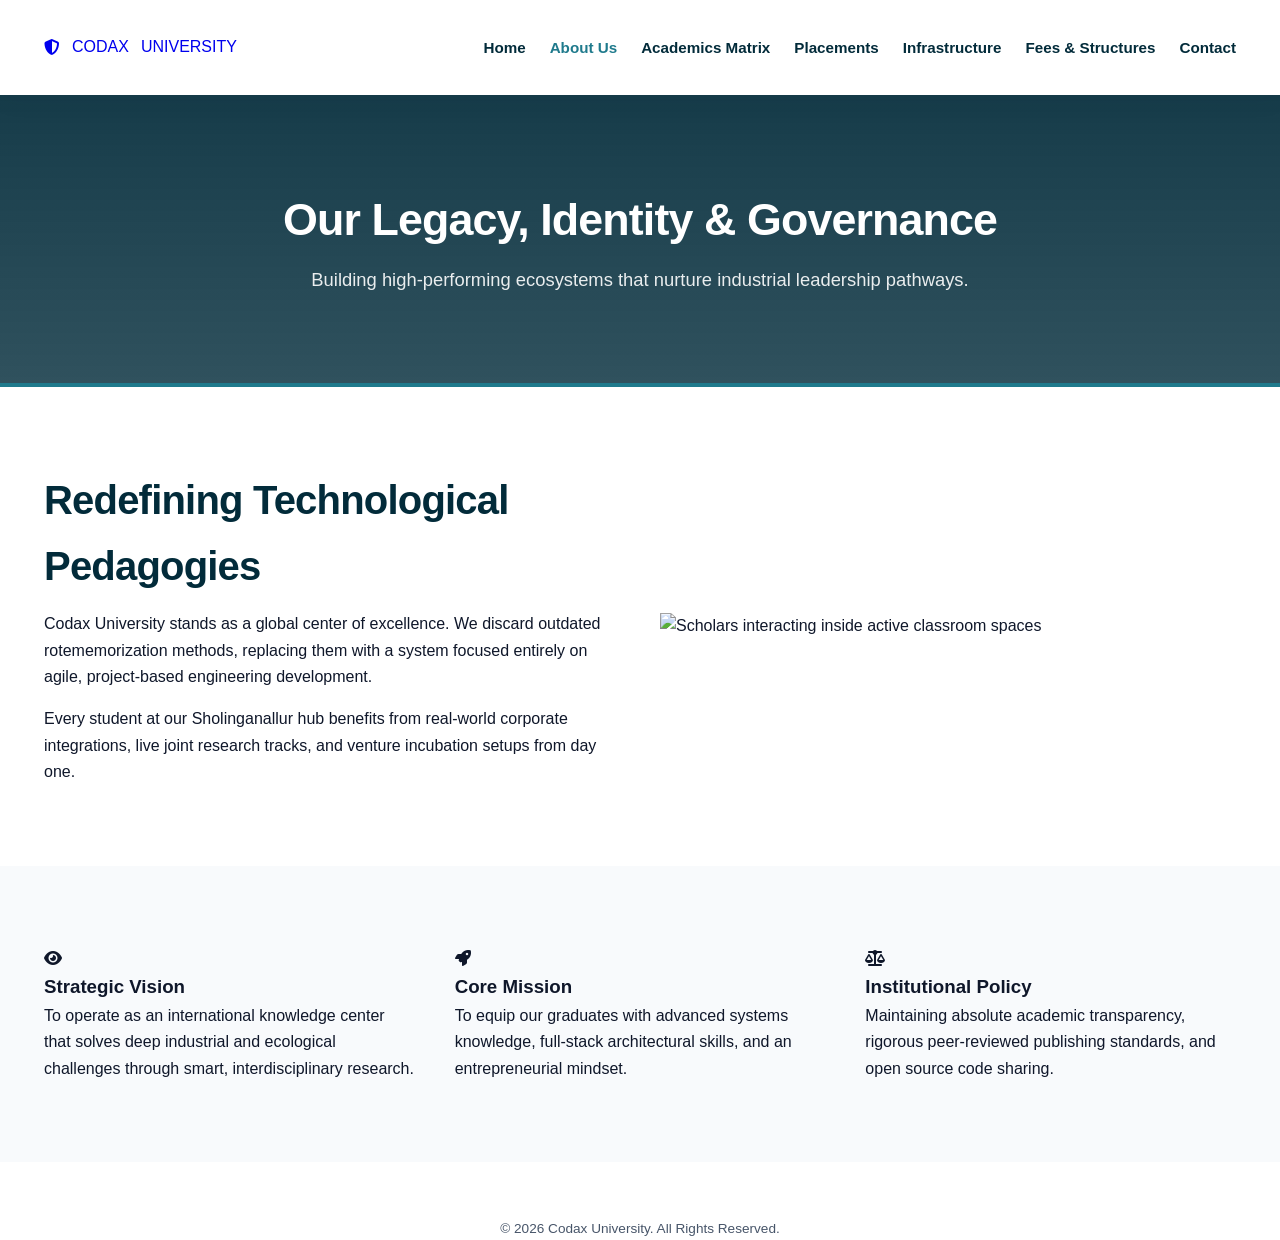
==== about.html @ 1f5d39ff "Initial commit" ====
<!DOCTYPE html>
<html lang="en">
<head>
  <meta charset="UTF-8">
  <meta name="viewport" content="width=device-width, initial-scale=1.0">
  <title>Identity & Leadership | Codax University</title>
  <link rel="stylesheet" href="style.css">
  <link rel="stylesheet" href="https://cdnjs.cloudflare.com/ajax/libs/font-awesome/6.4.0/css/all.min.css">
</head>
<body>

  <header class="navbar">
    <div class="container nav-container">
      <a href="index.html" class="logo"><i class="fas fa-shield-halved"></i> CODAX <span>UNIVERSITY</span></a>
      <nav class="nav-links" id="navLinks">
        <a href="index.html">Home</a>
        <a href="about.html" class="active">About Us</a>
        <a href="academics.html">Academics Matrix</a>
        <a href="placements.html">Placements</a>
        <a href="infrastructure.html">Infrastructure</a>
        <a href="fees.html">Fees & Structures</a>
        <a href="contact.html">Contact</a>
      </nav>
    </div>
  </header>

  <section class="page-banner">
    <div class="container">
      <h1>Our Legacy, Identity & Governance</h1>
      <p>Building high-performing ecosystems that nurture industrial leadership pathways.</p>
    </div>
  </section>

  <section class="section">
    <div class="container grid grid-2 align-items-center">
      <div>
        <h2 class="section-title">Redefining Technological Pedagogies</h2>
        <p>Codax University stands as a global center of excellence. We discard outdated rotememorization methods, replacing them with a system focused entirely on agile, project-based engineering development.</p>
        <p style="margin-top: 1rem;">Every student at our Sholinganallur hub benefits from real-world corporate integrations, live joint research tracks, and venture incubation setups from day one.</p>
      </div>
      <div class="img-frame">
        <img src="https://images.unsplash.com/photo-1523240795612-9a054b0db644?auto=format&fit=crop&w=600&q=80" alt="Scholars interacting inside active classroom spaces">
      </div>
    </div>
  </section>

  <section class="section bg-light">
    <div class="container grid grid-3">
      <div class="value-card border-top-teal">
        <i class="fas fa-eye"></i>
        <h3>Strategic Vision</h3>
        <p>To operate as an international knowledge center that solves deep industrial and ecological challenges through smart, interdisciplinary research.</p>
      </div>
      <div class="value-card border-top-teal">
        <i class="fas fa-rocket"></i>
        <h3>Core Mission</h3>
        <p>To equip our graduates with advanced systems knowledge, full-stack architectural skills, and an entrepreneurial mindset.</p>
      </div>
      <div class="value-card border-top-teal">
        <i class="fas fa-scale-balanced"></i>
        <h3>Institutional Policy</h3>
        <p>Maintaining absolute academic transparency, rigorous peer-reviewed publishing standards, and open source code sharing.</p>
      </div>
    </div>
  </section>

  <footer class="footer">
    <div class="container footer-bottom" style="border:none; padding:0; text-align:center;">
      <p>© 2026 Codax University. All Rights Reserved.</p>
    </div>
  </footer>

  <script src="script.js"></script>
</body>
</html>
---- style.css ----
/* ==========================================================
   1. GLOBAL SYSTEM ARCHITECTURE & VARIABLES
   ========================================================== */
:root {
  --sapphire-blue: #022B3A;    /* Primary Brand Base Theme */
  --teal-green: #1F7A8C;       /* Secondary Accent Color */
  --teal-hover: #155764;       /* Responsive Link Action Layer */
  --gold-premium: #E1CE7A;     /* Institutional Callouts / Highlights */
  --slate-dark: #0f172a;       /* Body Typography Primary */
  --slate-muted: #475569;      /* Descriptions & Captions */
  --canvas-light: #f8fafc;     /* Dynamic Alternate Block Strips */
  --white: #ffffff;
  --border-tint: #cbd5e1;
}

* {
  margin: 0;
  padding: 0;
  box-sizing: border-box;
  font-family: -apple-system, BlinkMacSystemFont, "Segoe UI", Roboto, Arial, sans-serif;
}

body {
  background-color: var(--white);
  color: var(--slate-dark);
  line-height: 1.65;
  width: 100%;
  overflow-x: hidden; /* Prevents unwanted horizontal structural scrolling */
}

.container {
  width: 100%;
  max-width: 1240px;
  margin: 0 auto;
  padding: 0 1.5rem;
}
.container-narrow { max-width: 750px; }
.section { padding: 5rem 0; }
.bg-light { background-color: var(--canvas-light); }
.text-center { text-align: center; }

/* Grid Mechanics */
.grid { 
  display: grid; 
  gap: 2.5rem; 
}
.grid-2 { grid-template-columns: repeat(2, 1fr); }
.grid-3 { grid-template-columns: repeat(3, 1fr); }
.grid-4 { grid-template-columns: repeat(4, 1fr); }
.align-items-center { align-items: center; }

.section-title { font-size: 2.5rem; font-weight: 800; color: var(--sapphire-blue); margin-bottom: 0.75rem; letter-spacing: -0.02em; }
.section-subtitle { font-size: 1.15rem; color: var(--slate-muted); margin-bottom: 3.5rem; }


/* ==========================================================
   2. HEADER, TOP-BAR, & UNIFIED FLUID NAVIGATION ROW
   ========================================================== */
.top-bar {
  background-color: var(--sapphire-blue);
  color: var(--white);
  padding: 0.75rem 0;
  font-size: 0.85rem;
  border-bottom: 2px solid var(--teal-green);
  width: 100%;
}
.top-bar-content { display: flex; justify-content: space-between; align-items: center; }
.info-items { display: flex; align-items: center; gap: 1.5rem; }
.info-items i { color: var(--gold-premium); }
.system-status { display: inline-flex; align-items: center; gap: 0.4rem; font-weight: 600; color: #4ade80; }
.pulse-dot { width: 8px; height: 8px; background-color: #4ade80; border-radius: 50%; display: inline-block; box-shadow: 0 0 8px #4ade80; }

.top-utilities { display: flex; align-items: center; gap: 1.5rem; }
.utility-link { color: #cbd5e1; text-decoration: none; font-weight: 600; transition: color 0.2s; }
.utility-link:hover { color: var(--gold-premium); }
.badge-premium { background: rgba(225,206,122,0.15); border: 1px solid var(--gold-premium); color: var(--gold-premium); padding: 0.15rem 0.5rem; border-radius: 4px; font-weight: 700; }

.navbar {
  background-color: var(--white);
  position: sticky;
  top: 0; 
  z-index: 999;
  box-shadow: 0 4px 25px rgba(2,43,58,0.05);
  width: 100%;
}

.nav-container { 
  display: flex; 
  justify-content: space-between; 
  align-items: center; 
  height: 95px; 
  width: 100%;
}

.logo { 
  display: flex; 
  align-items: center; 
  gap: 0.75rem; 
  text-decoration: none; 
  flex-shrink: 0;
}
.logo-icon { font-size: 2rem; color: var(--teal-green); }
.logo-text { font-size: 1.5rem; font-weight: 900; color: var(--sapphire-blue); letter-spacing: -0.03em; line-height: 1.1; }
.logo-text span { color: var(--teal-green); font-size: 0.95rem; font-weight: 500; display: block; letter-spacing: 0.08em; }

/* Fixed structural layout grouping controls dynamically without squishing content */
.nav-right-group {
  display: flex;
  align-items: center;
  gap: 1.5rem;
}

/* FLUID SEARCH: Scaled optimally to maintain link position visibility */
.header-search-box {
  background-color: #f1f5f9;
  border: 1px solid #e2e8f0;
  border-radius: 30px;
  padding: 0.45rem 1rem;
  display: flex;
  align-items: center;
  gap: 0.5rem;
  width: 180px;
  flex-shrink: 0; 
}
.header-search-box input { border: none; background: none; outline: none; font-size: 0.88rem; width: 100%; color: var(--slate-dark); }

/* Unified non-breaking flex row anchor for links */
.nav-links {
  display: flex;
  align-items: center;
  gap: 1.5rem;
  flex-shrink: 0;
}

.nav-links a { 
  text-decoration: none; 
  color: var(--sapphire-blue); 
  font-weight: 700; 
  font-size: 0.95rem; 
  transition: color 0.2s; 
  white-space: nowrap; 
}
.nav-links a:hover, .nav-links a.active { color: var(--teal-green); }

/* FIXED EMBED BUTTON CONFIGURATION */
.nav-links a.btn-nav { 
  background-color: var(--teal-green); 
  color: var(--white) !important; 
  padding: 0.6rem 1.4rem; 
  border-radius: 6px; 
  font-weight: 700;
  font-size: 0.9rem;
  display: inline-flex;
  align-items: center;
  justify-content: center;
  white-space: nowrap;
  box-shadow: 0 4px 12px rgba(31, 122, 140, 0.2);
  transition: background-color 0.2s ease, transform 0.2s ease;
}
.nav-links a.btn-nav:hover { 
  background-color: var(--teal-hover);
  transform: translateY(-1px);
}

.menu-toggle { display: none; flex-direction: column; gap: 5px; background: none; border: none; cursor: pointer; }
.menu-toggle span { width: 24px; height: 3px; background-color: var(--sapphire-blue); border-radius: 2px; }

/* Announcement Strip Ticker */
.announcement-strip { background-color: #f1f5f9; border-bottom: 1px solid #e2e8f0; padding: 0.65rem 0; overflow: hidden; width: 100%; }
.strip-wrapper { display: flex; align-items: center; }
.strip-badge { background-color: #ef4444; color: var(--white); font-weight: 800; font-size: 0.75rem; text-transform: uppercase; padding: 0.2rem 0.6rem; border-radius: 3px; margin-right: 1.5rem; flex-shrink: 0; }
.strip-ticker { overflow: hidden; width: 100%; }
.strip-ticker p { display: inline-block; white-space: nowrap; animation: run-ticker-line 30s linear infinite; font-weight: 700; color: var(--sapphire-blue); font-size: 0.9rem; }
@keyframes run-ticker-line { 0% { transform: translate3d(100%,0,0); } 100% { transform: translate3d(-100%,0,0); } }


/* ==========================================================
   3. INTERNAL INTERACTIVE BANNER MECHANICS 
   ========================================================== */
.page-banner {
  background: linear-gradient(rgba(2, 43, 58, 0.92), rgba(2, 43, 58, 0.82)), 
              url('https://images.unsplash.com/photo-1541339907198-e08756dedf3f?auto=format&fit=crop&w=1200&q=80') center center/cover;
  padding: 5.5rem 0;
  color: var(--white);
  text-align: center;
  border-bottom: 4px solid var(--teal-green);
  width: 100%;
}
.page-banner h1 { font-size: 2.8rem; font-weight: 900; margin-bottom: 0.5rem; letter-spacing: -0.02em; }
.page-banner p { font-size: 1.15rem; opacity: 0.9; max-width: 700px; margin: 0 auto; }

/* Home page hero layout configuration */
.hero-slider {
  background: linear-gradient(rgba(2, 43, 58, 0.92), rgba(2, 43, 58, 0.8)), 
              url('https://images.unsplash.com/photo-1541339907198-e08756dedf3f?auto=format&fit=crop&w=1600&q=80') center center/cover;
  height: 540px;
  display: flex;
  align-items: center;
  color: var(--white);
  width: 100%;
}
.hero-content { max-width: 800px; width: 100%; }
.hero-content h1 { font-size: 3.4rem; font-weight: 900; line-height: 1.2; margin-bottom: 1.25rem; }
.hero-content p { font-size: 1.25rem; margin-bottom: 2.25rem; opacity: 0.9; }
.animated-tag { display: inline-flex; align-items: center; gap: 0.5rem; background-color: var(--teal-green); padding: 0.35rem 1rem; border-radius: 4px; font-weight: 700; font-size: 0.85rem; text-transform: uppercase; margin-bottom: 1.5rem; }

/* Buttons framework */
.btn { display: inline-flex; align-items: center; gap: 0.5rem; padding: 0.9rem 2rem; font-weight: 700; border-radius: 4px; text-decoration: none; transition: all 0.2s; }
.btn-primary { background-color: var(--teal-green); color: var(--white); }
.btn-primary:hover { background-color: var(--teal-hover); }
.btn-outline { border: 2px solid var(--white); color: var(--white); margin-left: 1rem; }
.btn-outline:hover { background-color: var(--white); color: var(--sapphire-blue); }

/* ==========================================================
   5. GALLERY MATRIX & INFRASTRUCTURE ECOSYSTEM
   ========================================================== */

/* Ensures the grid centers perfectly within the container space */
.gallery-matrix {
  justify-content: center;
  align-items: stretch;
  margin-top: 2rem;
}

/* Individual Card Item Wrapper */
.gallery-item {
  position: relative;
  overflow: hidden;
  border-radius: 12px;
  box-shadow: 0 4px 15px rgba(0, 0, 0, 0.08);
  height: 380px; /* Forces uniform heights across all cards */
  background-color: var(--sapphire-blue);
}

/* Fixes the image overflow causing the layout alignment break */
.gallery-item img {
  width: 100%;
  height: 100%;
  object-fit: cover; /* Crops image neatly inside the card without distortion */
  display: block;
  transition: transform 0.4s ease;
}

/* Beautiful modern overlay box alignment */
.gallery-overlay-text {
  position: absolute;
  bottom: 0;
  left: 0;
  right: 0;
  background: linear-gradient(transparent, rgba(2, 43, 58, 0.95)); /* Fades using your Sapphire Blue */
  color: var(--white);
  padding: 2rem 1.5rem 1.5rem 1.5rem;
  transition: background 0.3s ease;
}

.gallery-overlay-text h4 {
  font-size: 1.25rem;
  font-weight: 700;
  margin-bottom: 0.4rem;
  color: var(--gold-premium); /* Premium color highlight for contrast */
}

.gallery-overlay-text p {
  font-size: 0.88rem;
  color: #cbd5e1;
  line-height: 1.4;
  margin: 0;
}

/* Subtle Interactive Effects on Hover */
.gallery-item:hover img {
  transform: scale(1.05); /* Soft premium zoom effect */
}

/* ==========================================================
   6. SITE FOOTER INTEGRATION
   ========================================================== */
.site-footer {
  background-color: var(--canvas-light, #f8fafc);
  padding: 4rem 0 0 0; /* Keeps space at top, removes it from bottom for copyright */
  border-top: 1px solid var(--border-tint, #e2e8f0);
  width: 100%;
}

/* Forces the 4 columns to stay uniform and break into 1 column on mobile */
.footer-grid {
  display: grid;
  grid-template-columns: repeat(auto-fit, minmax(220px, 1fr));
  gap: 2rem;
  align-items: start;
}

.footer-col {
  display: flex;
  flex-direction: column;
}

.footer-heading {
  font-size: 1.1rem;
  font-weight: 700;
  color: var(--sapphire-blue, #022B3A);
  margin-bottom: 1.25rem;
  display: flex;
  align-items: center;
  gap: 0.5rem;
}

.footer-text {
  font-size: 0.9rem;
  color: var(--slate-muted, #475569);
  line-height: 1.6;
}

/* Cleans up list elements by removing standard default bullets */
.footer-links {
  list-style: none;
  padding: 0;
  margin: 0;
}

.footer-links li {
  margin-bottom: 0.65rem;
}

.footer-links a {
  font-size: 0.9rem;
  color: var(--teal-green, #1F7A8C);
  text-decoration: none;
  transition: color 0.2s ease, text-decoration 0.2s ease;
}

.footer-links a:hover {
  color: var(--teal-hover, #155764);
  text-decoration: underline;
}

/* Gives the copyright strip clean breathing room */
.footer-bottom {
  margin-top: 3.5rem;
  padding: 1.5rem 0;
  border-top: 1px solid var(--border-tint, #e2e8f0);
  background-color: var(--white, #ffffff);
}

.footer-bottom p {
  font-size: 0.85rem;
  color: var(--slate-muted, #64748b);
  margin: 0;
}
/* ==========================================================
   4. RESPONSIVE MEDIA BREAKPOINTS
   ========================================================== */
@media (max-width: 1024px) {
  .nav-right-group { gap: 1rem; }
  .header-search-box { display: none; } /* Drop search tool to preserve header structure on small laptop screens */
  .grid-4 { grid-template-columns: repeat(2, 1fr); }
  .grid-3 { grid-template-columns: repeat(2, 1fr); }
}

@media (max-width: 768px) {
  .menu-toggle { display: flex; }
  .nav-links { display: none; } /* Ready mobile drop-down toggle state wrapper */
  
  .top-bar-content { flex-direction: column; gap: 0.5rem; text-align: center; }
  .top-utilities { display: none; }
  
  .grid-2, .grid-3, .grid-4 { grid-template-columns: 1fr; }
  .section-title { font-size: 2rem; }
  
  .hero-content h1 { font-size: 2.2rem; }
  .page-banner h1 { font-size: 2rem; }
}
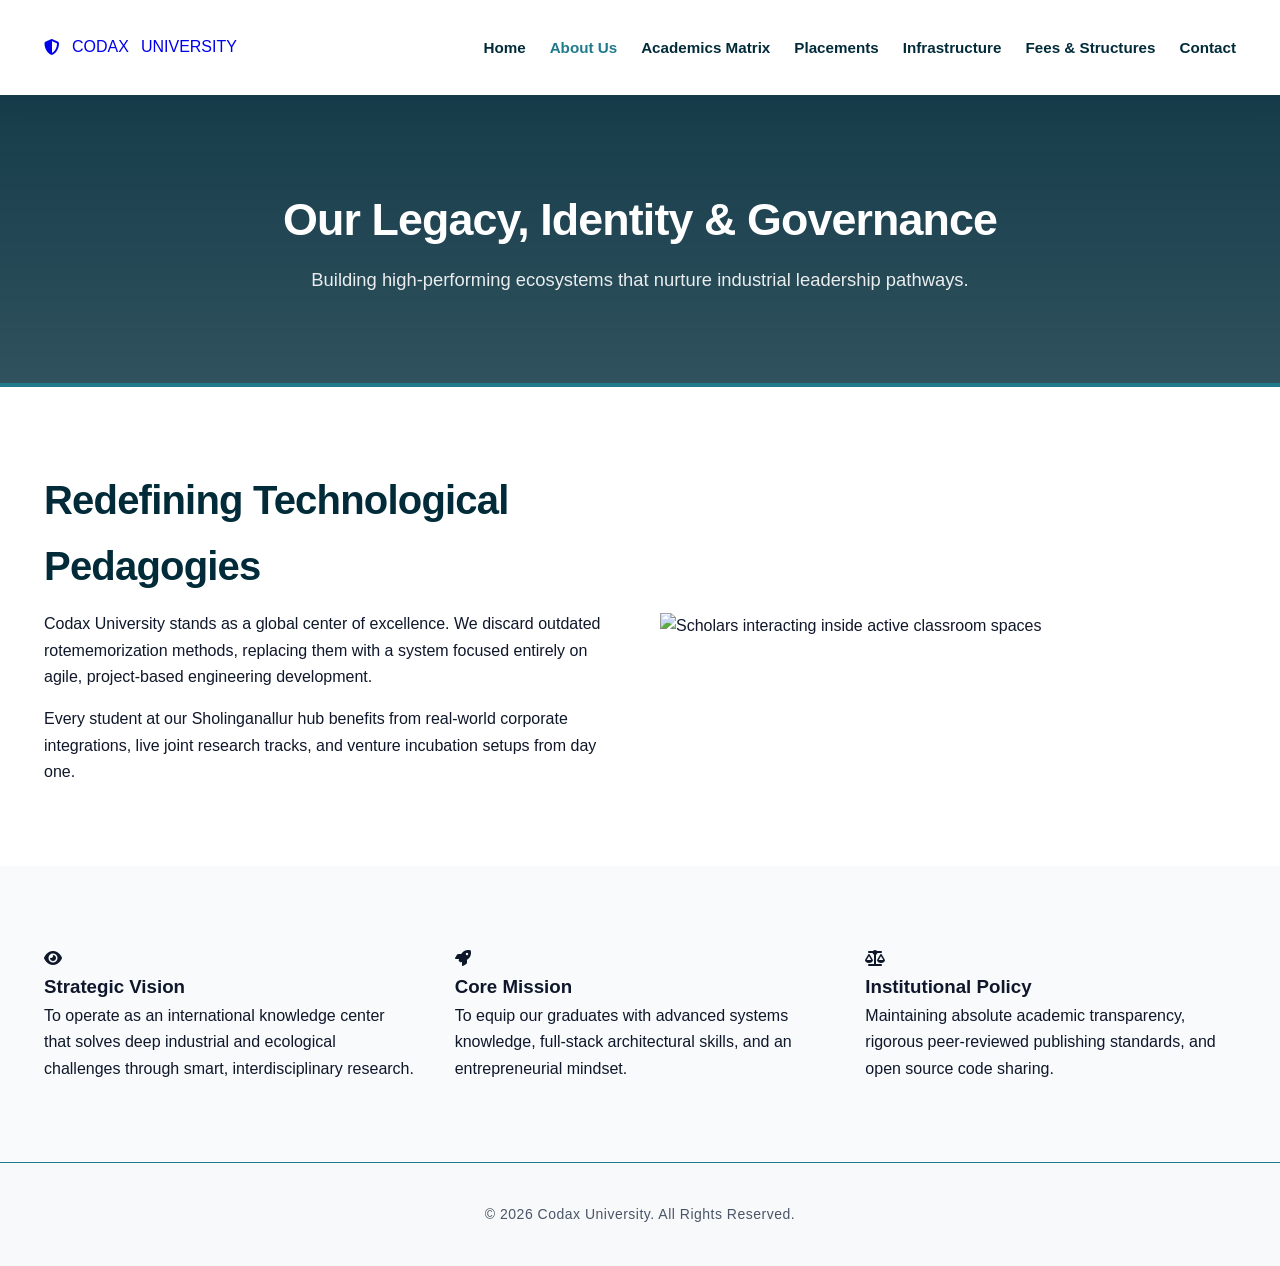
==== commit daa81eee: "Updated college website" ====
--- a/about.html
+++ b/about.html
@@ -64,11 +64,11 @@
     </div>
   </section>
 
-  <footer class="footer">
-    <div class="container footer-bottom" style="border:none; padding:0; text-align:center;">
-      <p>© 2026 Codax University. All Rights Reserved.</p>
-    </div>
-  </footer>
+ <footer class="site-footer">
+  <div class="footer-container">
+    <p class="copyright-text">&copy; 2026 Codax University. All Rights Reserved.</p>
+  </div>
+</footer>
 
   <script src="script.js"></script>
 </body>
--- a/style.css
+++ b/style.css
@@ -369,4 +369,568 @@
   
   .hero-content h1 { font-size: 2.2rem; }
   .page-banner h1 { font-size: 2rem; }
+}
+
+
+/* ==========================================================
+   4. DYNAMIC ACADEMICS CATALOG & SYLLABUS DRAWER
+   ========================================================== */
+
+/* --- Filter Filter Row Layout --- */
+.filter-row {
+  display: flex;
+  justify-content: center;
+  gap: 0.75rem;
+  margin-bottom: 3.5rem;
+  flex-wrap: wrap;
+}
+
+/* Tab Pill Buttons Styling */
+.btn-filter {
+  background-color: var(--white);
+  color: var(--sapphire-blue);
+  border: 1px solid var(--border-tint);
+  padding: 0.65rem 1.4rem;
+  font-size: 0.9rem;
+  font-weight: 700;
+  border-radius: 30px;
+  cursor: pointer;
+  transition: all 0.2s ease;
+}
+
+.btn-filter:hover {
+  border-color: var(--teal-green);
+  color: var(--teal-green);
+  background-color: rgba(31, 122, 140, 0.02);
+}
+
+.btn-filter.active {
+  background-color: var(--sapphire-blue);
+  color: var(--white);
+  border-color: var(--sapphire-blue);
+  box-shadow: 0 4px 12px rgba(2, 43, 58, 0.15);
+}
+
+/* --- Catalog Grid Layout System --- */
+.academic-catalog {
+  display: grid;
+  grid-template-columns: repeat(3, 1fr);
+  gap: 2rem;
+}
+
+/* Interactive Course Display Cards */
+.course-box {
+  background-color: var(--white);
+  border: 1px solid #e2e8f0;
+  border-radius: 12px;
+  padding: 2.25rem 1.75rem;
+  box-shadow: 0 4px 6px -1px rgba(0, 0, 0, 0.02);
+  display: flex;
+  flex-direction: column;
+  cursor: pointer;
+  position: relative;
+  transition: transform 0.25s ease, box-shadow 0.25s ease, border-color 0.25s ease;
+}
+
+.course-box:hover {
+  transform: translateY(-4px);
+  border-color: var(--teal-green);
+  box-shadow: 0 12px 24px rgba(2, 43, 58, 0.08);
+}
+
+/* Category Badge Labels */
+.course-tag {
+  display: inline-block;
+  font-size: 0.75rem;
+  text-transform: uppercase;
+  color: var(--teal-green);
+  font-weight: 700;
+  letter-spacing: 0.05em;
+  margin-bottom: 0.85rem;
+}
+
+.course-box h3 {
+  font-size: 1.25rem;
+  font-weight: 800;
+  color: var(--sapphire-blue);
+  margin-bottom: 0.75rem;
+  line-height: 1.35;
+}
+
+.course-box p {
+  font-size: 0.92rem;
+  color: var(--slate-muted);
+  line-height: 1.6;
+  margin-bottom: 1.5rem;
+  flex-grow: 1; /* Ensures the click hint is aligned neatly at bottom */
+}
+
+/* Click Trigger Hint Link Styles */
+.interactive-click-hint {
+  display: inline-flex;
+  align-items: center;
+  gap: 0.4rem;
+  font-size: 0.85rem;
+  font-weight: 700;
+  color: var(--teal-green);
+  margin-top: auto;
+  transition: color 0.2s;
+}
+
+.course-box:hover .interactive-click-hint {
+  color: var(--teal-hover);
+}
+
+
+/* --- Sliding Interactive Syllabus Drawer --- */
+.syllabus-drawer {
+  position: fixed;
+  top: 0;
+  right: 0;
+  width: 100%;
+  height: 100%;
+  z-index: 2000;
+  visibility: hidden; /* Kept hidden until toggled active by JS class */
+  transition: visibility 0.4s;
+}
+
+/* Background Blocker Dimmer Matrix */
+.drawer-overlay {
+  position: absolute;
+  top: 0;
+  left: 0;
+  width: 100%;
+  height: 100%;
+  background-color: rgba(15, 23, 42, 0.4);
+  backdrop-filter: blur(2px);
+  opacity: 0;
+  transition: opacity 0.4s ease;
+}
+
+/* Sliding Component Shell Container */
+.drawer-content-box {
+  position: absolute;
+  top: 0;
+  right: 0;
+  width: 100%;
+  max-width: 460px;
+  height: 100%;
+  background-color: var(--white);
+  box-shadow: -5px 0 25px rgba(0, 0, 0, 0.15);
+  padding: 2rem;
+  display: flex;
+  flex-direction: column;
+  transform: translateX(100%); /* Keeps drawer shifted safely off-screen */
+  transition: transform 0.4s cubic-bezier(0.16, 1, 0.3, 1);
+}
+
+/* Close Button Mechanics Styling */
+.close-drawer-btn {
+  align-self: flex-start;
+  background: none;
+  border: none;
+  font-size: 0.95rem;
+  font-weight: 700;
+  color: var(--slate-muted);
+  cursor: pointer;
+  display: flex;
+  align-items: center;
+  gap: 0.4rem;
+  margin-bottom: 2rem;
+  transition: color 0.2s;
+}
+
+.close-drawer-btn:hover {
+  color: #ef4444; /* Alert highlighted red text color on action hover */
+}
+
+#drawerDynamicBody {
+  overflow-y: auto; /* Adds clean independent scrolling for deep data lists */
+  flex-grow: 1;
+}
+
+/* --- State Toggles Triggered via JavaScript Class injection --- */
+.syllabus-drawer.active {
+  visibility: visible;
+}
+
+.syllabus-drawer.active .drawer-overlay {
+  opacity: 1;
+}
+
+.syllabus-drawer.active .drawer-content-box {
+  transform: translateX(0);
+}
+
+
+/* --- Responsive Adjustments --- */
+@media (max-width: 1024px) {
+  .academic-catalog { grid-template-columns: repeat(2, 1fr); gap: 1.5rem; }
+}
+
+@media (max-width: 640px) {
+  .academic-catalog { grid-template-columns: 1fr; }
+  .drawer-content-box { max-width: 100%; } /* Drawer spans fluidly on full screen mobile layouts */
+}
+
+/* ==========================================================
+   5. PREMIUM FEE MATRIX & INTERACTIVE CALCULATOR CARD
+   ========================================================== */
+
+/* --- Fee Matrix Responsive Table Wrapper --- */
+.table-container-wrapper {
+  width: 100%;
+  overflow-x: auto; /* Ensures wide tables scroll smoothly on tiny screens */
+  background: var(--white);
+  border-radius: 12px;
+  border: 1px solid var(--border-tint);
+  box-shadow: 0 4px 15px rgba(2, 43, 58, 0.02);
+}
+
+.premium-table {
+  width: 100%;
+  border-collapse: collapse;
+  text-align: left;
+  font-size: 0.95rem;
+}
+
+.premium-table th {
+  background-color: var(--sapphire-blue);
+  color: var(--white);
+  font-weight: 700;
+  padding: 1.1rem 1.5rem;
+  letter-spacing: 0.02em;
+}
+
+.premium-table td {
+  padding: 1.25rem 1.5rem;
+  border-bottom: 1px solid #e2e8f0;
+  color: var(--slate-dark);
+}
+
+.premium-table tbody tr:last-child td {
+  border-bottom: none; /* Cleaner card base look */
+}
+
+.premium-table tbody tr:nth-child(even) {
+  background-color: rgba(248, 250, 252, 0.6); /* Subtle cross-row contrast mapping */
+}
+
+.premium-table td strong {
+  color: var(--sapphire-blue);
+  font-weight: 700;
+}
+
+
+/* --- Smart Calculator UI Panel --- */
+.calculator-card-wrapper {
+  background: var(--white);
+  border: 1px solid #e2e8f0;
+  border-radius: 16px;
+  padding: 3rem 2.5rem;
+  box-shadow: 0 10px 30px rgba(2, 43, 58, 0.04);
+}
+
+.calculator-card-wrapper h3 {
+  font-size: 1.5rem;
+  font-weight: 800;
+  color: var(--sapphire-blue);
+  margin-bottom: 0.5rem;
+  display: flex;
+  align-items: center;
+  gap: 0.6rem;
+}
+
+.calculator-card-wrapper h3 i {
+  color: var(--teal-green);
+}
+
+/* Form Groups Layout */
+.form-field {
+  margin-bottom: 1.5rem;
+  display: flex;
+  flex-direction: column;
+  gap: 0.5rem;
+}
+
+.form-field label {
+  font-size: 0.9rem;
+  font-weight: 700;
+  color: var(--slate-dark);
+}
+
+/* Custom Standard Controls Styling */
+.form-field select {
+  width: 100%;
+  padding: 0.85rem 1rem;
+  font-size: 0.92rem;
+  color: var(--slate-dark);
+  background-color: var(--white);
+  border: 1px solid var(--border-tint);
+  border-radius: 8px;
+  outline: none;
+  cursor: pointer;
+  appearance: none; /* Strips browser-default arrow for replacement */
+  background-image: url("data:image/svg+xml;utf8,<svg xmlns='http://www.w3.org/2000/svg' width='24' height='24' viewBox='0 0 24 24' fill='none' stroke='%23475569' stroke-width='2' stroke-linecap='round' stroke-linejoin='round'><polyline points='6 9 12 15 18 9'></polyline></svg>");
+  background-repeat: no-repeat;
+  background-position: right 1rem center;
+  background-size: 1rem;
+  transition: border-color 0.2s, box-shadow 0.2s;
+}
+
+.form-field select:focus {
+  border-color: var(--teal-green);
+  box-shadow: 0 0 0 3px rgba(31, 122, 140, 0.15);
+}
+
+/* Inline Checkbox Mechanics */
+.form-field .checkbox-container {
+  display: flex;
+  align-items: flex-start;
+  gap: 0.65rem;
+  font-weight: 600;
+  color: var(--slate-muted);
+  cursor: pointer;
+  line-height: 1.4;
+  user-select: none;
+}
+
+.form-field input[type="checkbox"] {
+  width: 1.15rem;
+  height: 1.15rem;
+  accent-color: var(--teal-green);
+  margin-top: 0.15rem;
+  cursor: pointer;
+}
+
+/* Block Button Modifier */
+.btn-full {
+  width: 100%;
+  justify-content: center;
+  padding: 1rem;
+  font-size: 1rem;
+  border-radius: 8px;
+  box-shadow: 0 4px 12px rgba(31, 122, 140, 0.2);
+}
+
+/* ---------- CLICK TO PREVIEW HINT ---------- */
+.interactive-click-hint {
+  display: inline-flex;
+  align-items: center;
+  gap: 8px;
+  font-size: 0.85rem;
+  font-weight: 600;
+  color: #2a2a6a;
+  background: #eef2ff;
+  padding: 6px 18px 6px 14px;
+  border-radius: 40px;
+  transition: 0.25s;
+  border: 1px solid transparent;
+  width: fit-content;
+  margin-top: 6px;
+  cursor: pointer;
+  user-select: none;
+}
+
+.interactive-click-hint i {
+  font-size: 1rem;
+  color: #f0b429;
+  transition: 0.25s;
+}
+
+/* Hover effect on the whole course card */
+.course-box:hover .interactive-click-hint {
+  background: #dce3ff;
+  border-color: #b0bce8;
+  box-shadow: 0 0 0 4px rgba(240, 180, 41, 0.12);
+}
+
+.course-box:hover .interactive-click-hint i {
+  transform: scale(1.15);
+  color: #d49c1f;
+}
+
+/* Active (click) feedback */
+.interactive-click-hint:active {
+  transform: scale(0.95);
+}
+
+/* ---------- SYLLABUS DRAWER ---------- */
+.syllabus-drawer {
+  position: fixed;
+  inset: 0;
+  z-index: 999;
+  pointer-events: none;
+  visibility: hidden;
+  opacity: 0;
+  transition: visibility 0.3s, opacity 0.3s;
+}
+
+.syllabus-drawer.active {
+  pointer-events: auto;
+  visibility: visible;
+  opacity: 1;
+}
+
+.drawer-overlay {
+  position: absolute;
+  inset: 0;
+  background: rgba(8, 8, 24, 0.7);
+  backdrop-filter: blur(4px);
+  -webkit-backdrop-filter: blur(4px);
+}
+
+.drawer-content-box {
+  position: absolute;
+  bottom: 0;
+  left: 0;
+  right: 0;
+  max-height: 80vh;
+  background: #ffffff;
+  border-radius: 32px 32px 0 0;
+  padding: 36px 40px 44px;
+  overflow-y: auto;
+  transform: translateY(40px);
+  transition: transform 0.4s cubic-bezier(0.22, 1, 0.36, 1);
+  box-shadow: 0 -20px 60px rgba(0, 0, 0, 0.3);
+}
+
+.syllabus-drawer.active .drawer-content-box {
+  transform: translateY(0);
+}
+
+.close-drawer-btn {
+  background: #f0f2fd;
+  border: none;
+  padding: 10px 26px;
+  border-radius: 40px;
+  font-weight: 600;
+  font-size: 0.95rem;
+  color: #1a1a3a;
+  cursor: pointer;
+  display: inline-flex;
+  align-items: center;
+  gap: 10px;
+  margin-bottom: 24px;
+  transition: 0.2s;
+}
+
+.close-drawer-btn:hover {
+  background: #dce2f8;
+}
+
+.close-drawer-btn i {
+  font-size: 1.2rem;
+  color: #c0392b;
+}
+
+/* Drawer content */
+#drawerDynamicBody h2 {
+  font-size: 1.8rem;
+  color: #0f0f2a;
+  margin-bottom: 6px;
+}
+
+#drawerDynamicBody .meta-tag {
+  display: inline-block;
+  background: #eef2ff;
+  padding: 2px 18px;
+  border-radius: 30px;
+  font-size: 0.8rem;
+  font-weight: 600;
+  color: #1a1a5a;
+  margin-bottom: 18px;
+}
+
+#drawerDynamicBody .drawer-desc {
+  color: #3d3d5c;
+  margin: 10px 0 6px;
+  font-size: 1rem;
+}
+
+#drawerDynamicBody .syllabus-grid {
+  display: grid;
+  grid-template-columns: 1fr 1fr;
+  gap: 10px 28px;
+  margin-top: 16px;
+  padding-left: 0;
+}
+
+#drawerDynamicBody .syllabus-grid li {
+  list-style: none;
+  padding: 6px 0;
+  border-bottom: 1px dashed #e6eaf5;
+  font-size: 0.95rem;
+  color: #2a2a4a;
+}
+
+#drawerDynamicBody .syllabus-grid li::before {
+  content: '▹ ';
+  color: #f0b429;
+  font-weight: 700;
+}
+
+/* Responsive tweaks for the drawer */
+@media (max-width: 820px) {
+  .drawer-content-box {
+    padding: 28px 20px 34px;
+  }
+  #drawerDynamicBody .syllabus-grid {
+    grid-template-columns: 1fr;
+    gap: 4px;
+  }
+}
+
+/* Dynamic Live Calculation Feedback Panel */
+.calc-output-block {
+  margin-top: 2rem;
+  padding: 1.75rem;
+  background-color: rgba(31, 122, 140, 0.05);
+  border-left: 4px solid var(--teal-green);
+  border-radius: 0 12px 12px 0;
+  animation: slideFadeIn 0.35s ease-out;
+}
+
+.calc-output-block h4 {
+  font-size: 1.35rem;
+  font-weight: 800;
+  color: var(--sapphire-blue);
+}
+
+#finalFeeDisplay {
+  color: var(--teal-green);
+  font-size: 1.5rem;
+}
+
+@keyframes slideFadeIn {
+  from { opacity: 0; transform: translateY(8px); }
+  to { opacity: 1; transform: translateY(0); }
+}
+
+/* Footer Base Styles */
+.site-footer {
+  background-color: #f8f9fa; /* Light grey/white background matching the image */
+  padding: 40px 20px;       /* Generous vertical spacing for a clean look */
+  border-top: 1px solid #1F7A8C; /* Subtle top border to separate content */
+  width: 100%;
+  box-sizing: border-box;
+}
+
+/* Container to handle alignment */
+.footer-container {
+  max-width: 1200px;
+  margin: 0 auto;
+  display: flex;
+  justify-content: center; /* Centering the text horizontally */
+  align-items: center;
+}
+
+/* Typography styling */
+.copyright-text {
+  font-family: -apple-system, BlinkMacSystemFont, "Segoe UI", Roboto, Helvetica, Arial, sans-serif;
+  font-size: 14px;         /* Standard clean, readable size */
+  color: #4a5568;          /* Soft dark grey instead of harsh pure black */
+  margin: 0;               /* Removes default paragraph margins */
+  text-align: center;
+  letter-spacing: 0.5px;   /* Slight spacing for a premium feel */
 }
